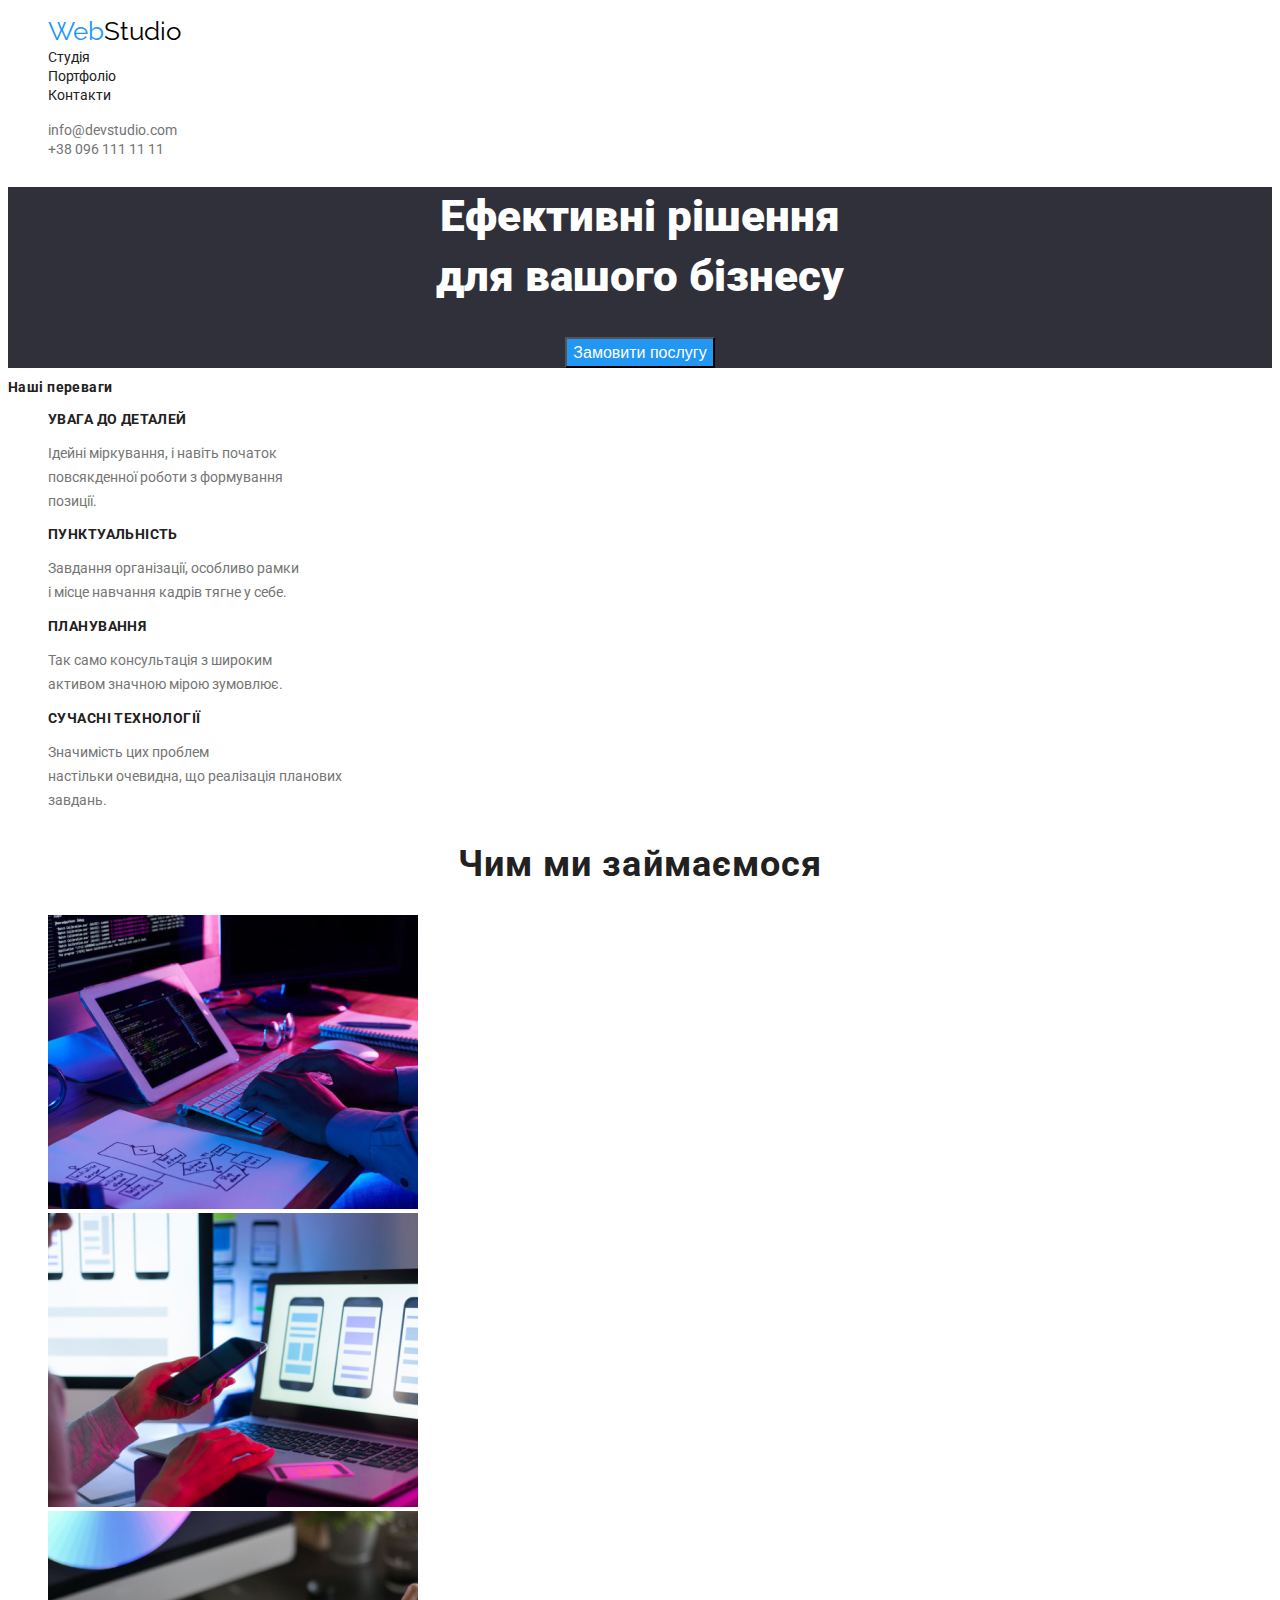
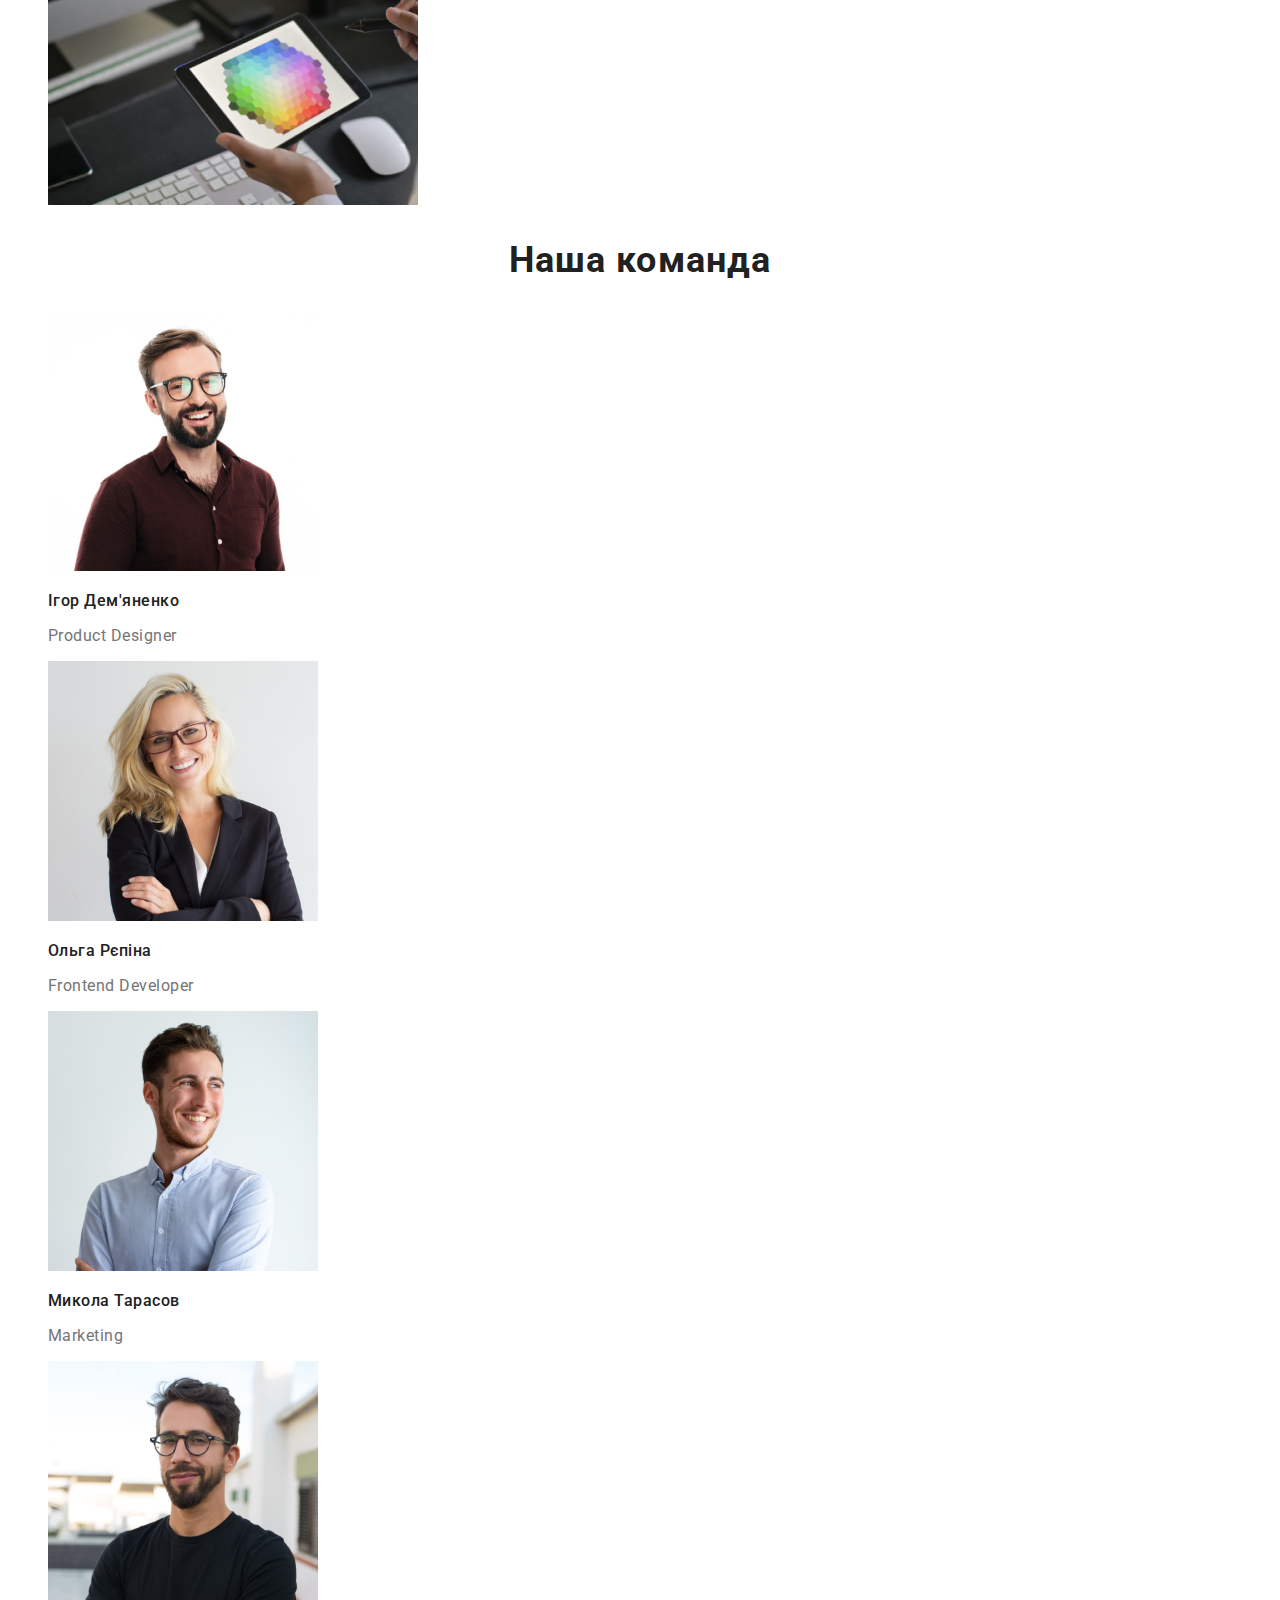
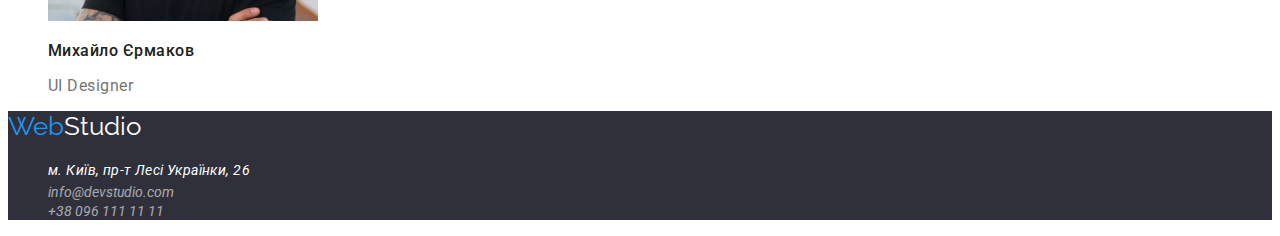
==== index.html @ a2e58125 "goit-marcup-hw-02" ====
<!DOCTYPE html>
<html lang="uk">

<head>
    <meta charset="UTF-8">
    <meta http-equiv="X-UA-Compatible" content="IE=edge">
    <meta name="viewport" content="width=device-width, initial-scale=1.0">
    <title>Document</title>
    <link
    href="https://fonts.googleapis.com/css2?family=Montserrat:ital,wght@0,700;1,400&family=Raleway:wght@700&family=Roboto:wght@400;500;700;900&display=swap"
    rel="stylesheet">
    <link rel="stylesheet" href="./css/styles.css">
</head>

<body>
    <!--header-->
    <header>
        <nav>
            <ul class="list">
            <a href="./index.html" class="logo"><span class="logo-first-part">Web</span><span
                class="logo-second-part">Studio</span> </a>
                <li><a href="#" class="link">Студія</a></li>
                <li><a href="./portfolio.html" class="link">Портфоліо</a></li>
                <li><a href="#" class="link">Контакти</a></li>
            </ul>
        </nav>
        <ul class="list">
            <li><a href="mailto:info@devstudio.com" class="mail">info@devstudio.com</a></li>
            <li><a href="tel:+380961111111" class="tel">+38 096 111 11 11</a></li>
        </ul>
    </header>
    <!--main-->
    <main>
        <!--1 sektion-->
        <section class="hero">
            <h1 class="hero-title">Ефективні рішення<br>для вашого бізнесу</h1>
            <button type="submit" class="button">Замовити послугу</button>
        </section>
        <!--2 sektion-->
        <section>
            <h2 class="title">Наші переваги</h2>
            <ul class="list">
                <li>
                    <h3 class="work">УВАГА ДО ДЕТАЛЕЙ</h3>
                    <p class="work-title">Ідейні міркування, і навіть початок<br> повсякденної роботи з формування<br> позиції.</p>
                </li>
                <li>
                    <h3 class="work">ПУНКТУАЛЬНІСТЬ</h3>
                    <p class="work-title">Завдання організації, особливо рамки<br> і місце навчання кадрів тягне у себе.</p>
                </li>

                <li>
                    <h3 class="work">ПЛАНУВАННЯ</h3>
                    <p class="work-title">Так само консультація з широким<br> активом значною мірою зумовлює.</p>
                </li>
                <li>
                    <h3 class="work">СУЧАСНІ ТЕХНОЛОГІЇ</h3>
                    <p class="work-title">Значимість цих проблем<br> настільки очевидна, що реалізація планових<br> завдань.</p>
                </li>
            </ul>
        </section>
        <!--3 section-->
        <section>
            <h2 class="title-work">Чим ми займаємося</h2>
            <ul class="list">
                <li><img src="./images/section3/computer.jpg" alt="робота за комп'ютером" width="370" height="294"></li>
                <li><img src="./images/section3/telephone.jpg" alt="робота з телефоном" width="370" height="294"></li>
                <li><img src="./images/section3/tablet.jpg" alt="робота з планшетом" width="370" height="294"></li>
            </ul>
        </section>
        <!--4 Секція-->
        <section>
            <h2 class="title-team">Наша команда</h2>
            <ul class="list">
                <li><img src="./images/section4/product.jpg" alt="Ігор Дем'яненко" width="270" height="260">
                    <h3 class="team">Ігор Дем'яненко</h3>
                    <p class="people">Product Designer</p>
                </li>
                <li><img src="./images/section4/frontend.jpg" alt="Ольга Рєпіна" width="270" height="260">
                    <h3 class="team">Ольга Рєпіна</h3>
                    <p class="people">Frontend Developer</p>
                </li>
                <li><img src="./images/section4/marketing.jpg" alt="Микола Тарасов" width="270" height="260">
                    <h3 class="team">Микола Тарасов</h3>
                    <p class="people">Marketing</p>
                </li>
                <li><img src="./images/section4/designer.jpg" alt="Михайло Єрмаков" width="270" height="260">
                    <h3 class="team">Михайло Єрмаков</h3>
                    <p class="people">UI Designer</p>
                </li>
            </ul>
        </section>
    </main>
    <!--footer-->
    <footer class="page-footer">
        <a href="./index.html" class="logo"><span class="logo-first-part">Web</span><span
            class="logo-second">Studio</span> </a>
        <address>
            <ul class="list">
                <li><a href="https://goo.gl/maps/5bwDjXCC3WstTkkj8" target="_blank" rel="noopener nofollow noreferrer"
                        class="adres-footer">м. Київ, пр-т Лесі Українки, 26</a></li>
                <li><a href="email:info@devstudio.com" class="mail-footer">info@devstudio.com</a></li>
                <li><a href="tel:+380961111111" class="tel-footer">+38 096 111 11 11</a></li>
            </ul>
        </address>
    </footer>

</body>

</html>
---- css/styles.css ----
:root {
  ---primary-text-color: #757575;
  --title-text-color: #212121;
  --accent-color: #2196f3;
  --primary-white-color: #ffffff;
}
.list {
  list-style: none;
}

a {
  text-decoration: none;
  list-style: none;
}
/* logo */
.logo {
  font-family: Raleway;
  font-size: 26px;
  line-height: 1.19;
}

.logo-first-part {
  color: var(--accent-color);
}
.logo-second {
  color: var(--primary-white-color);
}
.logo-second-part {
  color: #000000;
}
/* header */
.link:hover,
.link:focus {
  color: var(--accent-color);
  background-color: var(--primary-white-color);
}
.link {
  font-family: Roboto;
  font-style: Medium;
  font-size: 14px;
  line-height: 1.14;
  line-height: 100%;
  color: var(--title-text-color);
}
.mail:focus,
.mail:hover {
  color: var(--accent-color);
  background-color: var(--primary-white-color);
}
.tel:focus,
.tel:hover {
  color: var(--accent-color);
  background-color: var(--primary-white-color);
}
.tel,
.mail {
  font-family: Roboto;
  font-style: Medium;
  font-size: 14px;
  line-height: 1.14;
  line-height: 100%;
  color: var(---primary-text-color);
}
body {
  background-color: var(--primary-white-color);
  font-family: Roboto, sans-serif;
  font-style: normal;
  color: var(--title-text-color);
}
/*1 sektion */
.hero {
  background-color: #2f303a;
  text-align: center;
}
.hero-title {
  font-weight: 900;
  font-size: 44px;
  line-height: 1.36;
  color: var(--primary-white-color);
}
.button {
  font-size: Bold;
  font-size: 16px;
  line-height: 1.88;
  line-height: 160%;
  color: var(--primary-white-color);
  background-color: var(--accent-color);
}
.button:hover,
.button:focus {
  color: var(--primary-white-color);
  background-color: var(--accent-color);
}
/*2 sektion */
.title {
  font-size: 14px;
  line-height: 1.14;
  letter-spacing: 0.03em;
}
.work {
  font-size: 14px;
  line-height: 1.14;
  letter-spacing: 0.03em;
}
.work-title {
  font-weight: 400;
  font-size: 14px;
  line-height: 1.71;
  color: var(---primary-text-color);
}
/*3 sektion */
.title-work {
  font-size: 36px;
  line-height: 1.17;
  text-align: center;
  letter-spacing: 0.03em;
}
/*4 sektion */
.title-team {
  font-size: 36px;
  line-height: 1.17;
  text-align: center;
  letter-spacing: 0.03em;
}
.team {
  font-weight: 500;
  font-size: 16px;
  line-height: 1.19;
  letter-spacing: 0.03em;
}
.people {
  font-size: 16px;
  line-height: 1.19;
  letter-spacing: 0.03em;
  color: var(---primary-text-color);
}
/*footer*/
.page-footer {
  background-color: #2f303a;
}
.tel-footer,
.mail-footer {
  font-family: Roboto;
  font-style: Medium;
  font-size: 14px;
  line-height: 1.14;
  line-height: 100%;
  color: rgba(255, 255, 255, 0.6);
}
.tel-footer:hover,
.tel-footer:focus {
  color: var(--accent-color);
  background-color: var(--primary-white-color);
}
.mail-footer:hover,
.mail-footer:focus {
  color: var(--accent-color);
  background-color: var(--primary-white-color);
}

.adres-footer {
  font-size: 14px;
  line-height: 24px;
  letter-spacing: 0.03em;
  color: var(--primary-white-color);
}
.button-portfolio {
  font-weight: 500;
  font-size: 16px;
  line-height: 26px;
  background-color: #f5f4fa;
}
.button-portfolio:focus,
.button-portfolio:hover {
  color: var(--primary-white-color);
  background-color: var(--accent-color);
}
/*first section*/
.projekts {
  font-size: 18px;
  line-height: 36px;
}
.hero-projekts {
  font-weight: 700;
  font-size: 18px;
  line-height: 36px;
  letter-spacing: 0.06em;
  color: var(---primary-text-color);
}
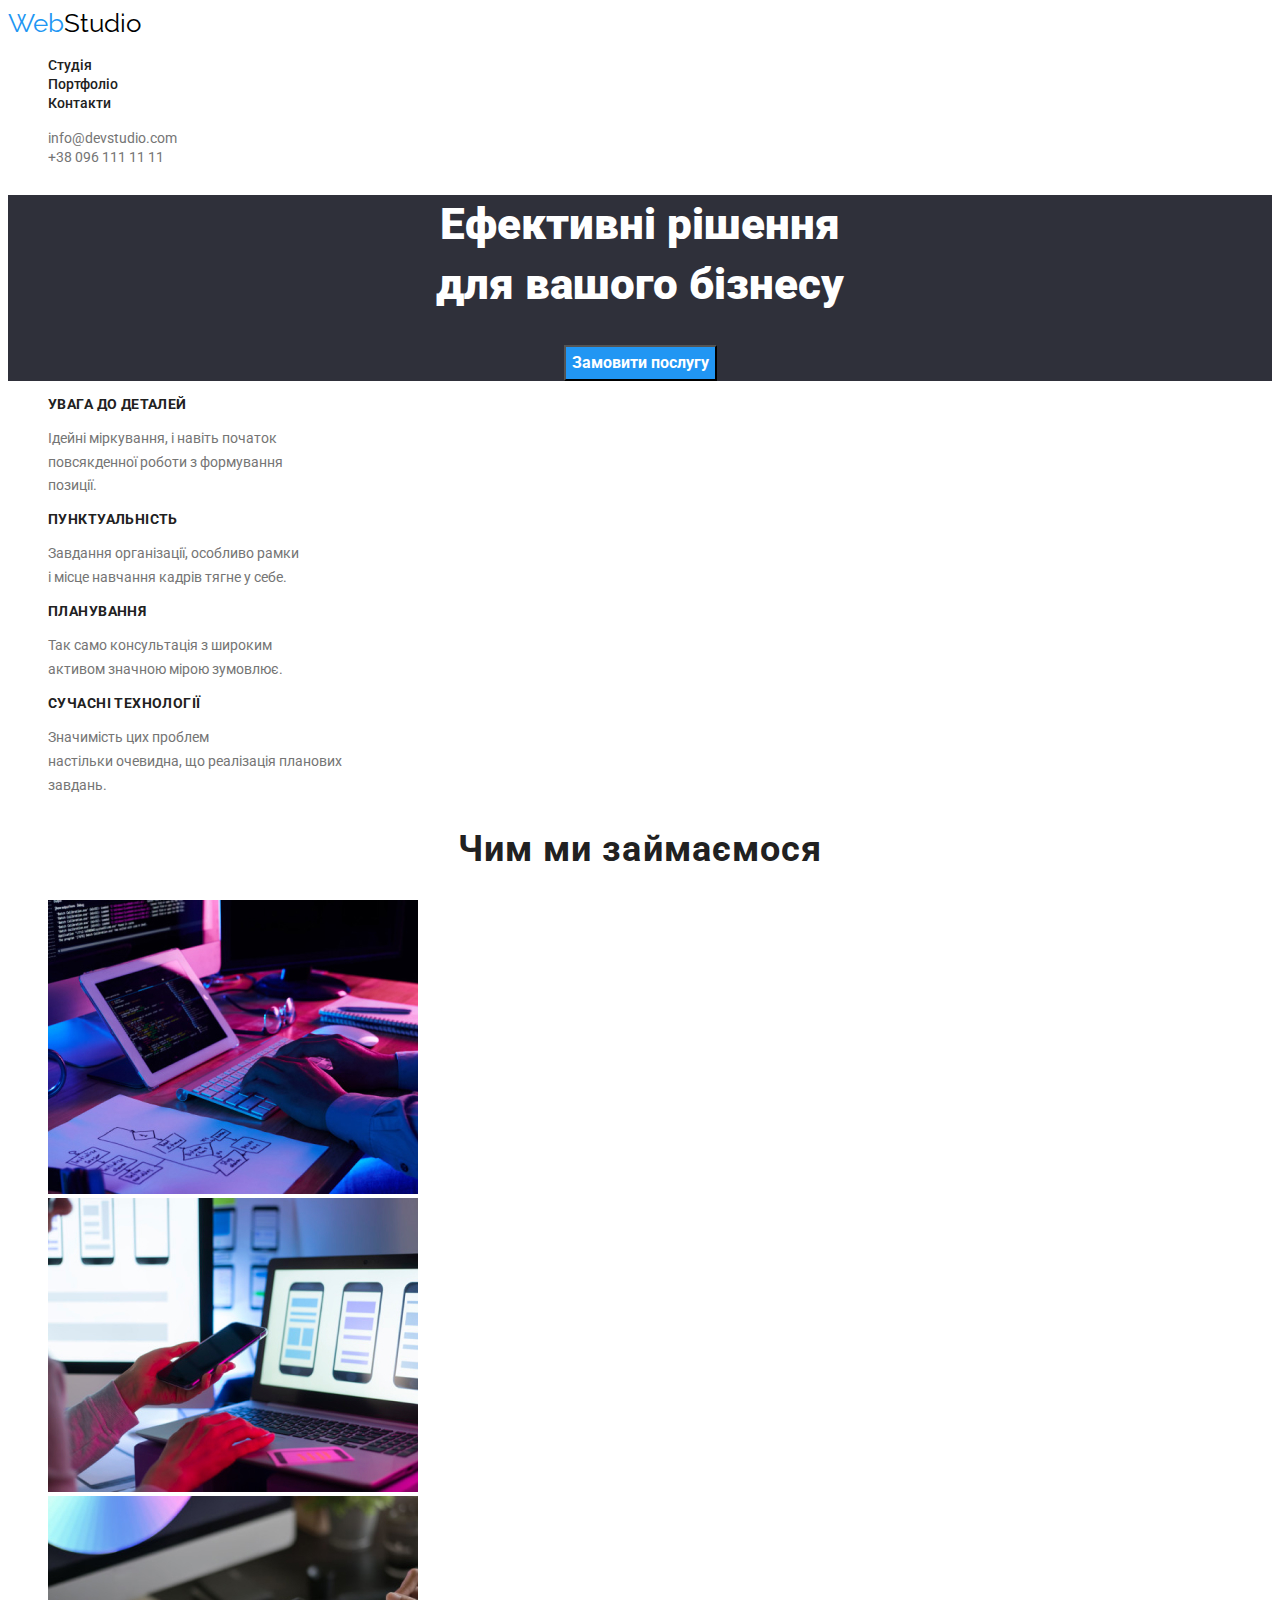
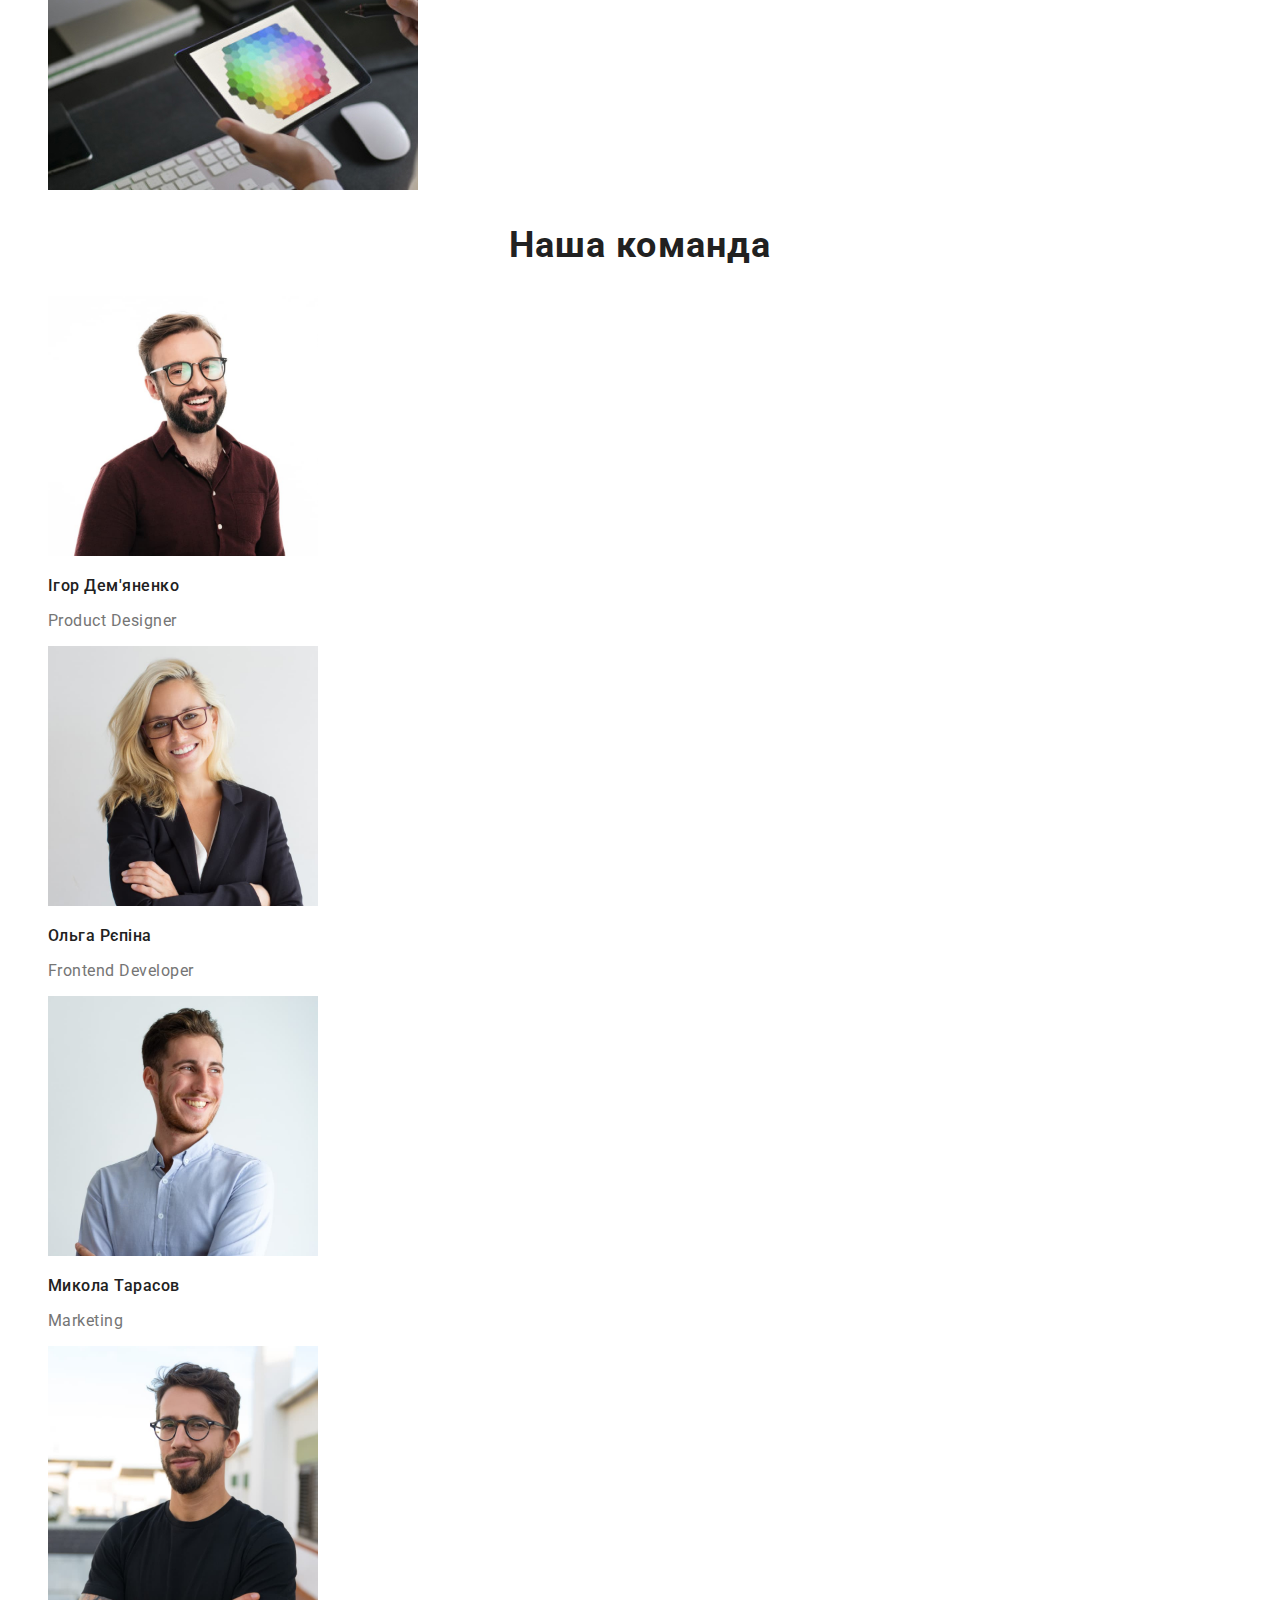
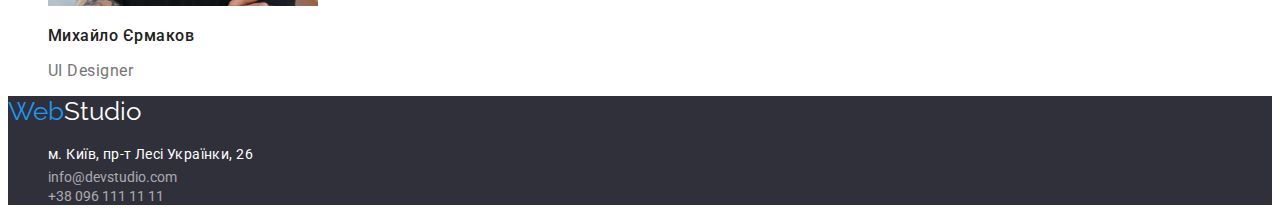
==== commit 36c8b8ce: "work-on-mistakes" ====
--- a/index.html
+++ b/index.html
@@ -7,7 +7,7 @@
     <meta name="viewport" content="width=device-width, initial-scale=1.0">
     <title>Document</title>
     <link
-    href="https://fonts.googleapis.com/css2?family=Montserrat:ital,wght@0,700;1,400&family=Raleway:wght@700&family=Roboto:wght@400;500;700;900&display=swap"
+    href="https://fonts.googleapis.com/css2?family=Raleway:wght@700&family=Roboto:wght@400;500;700;900&display=swap"
     rel="stylesheet">
     <link rel="stylesheet" href="./css/styles.css">
 </head>
@@ -16,9 +16,9 @@
     <!--header-->
     <header>
         <nav>
-            <ul class="list">
             <a href="./index.html" class="logo"><span class="logo-first-part">Web</span><span
                 class="logo-second-part">Studio</span> </a>
+            <ul class="list">
                 <li><a href="#" class="link">Студія</a></li>
                 <li><a href="./portfolio.html" class="link">Портфоліо</a></li>
                 <li><a href="#" class="link">Контакти</a></li>
@@ -38,7 +38,7 @@
         </section>
         <!--2 sektion-->
         <section>
-            <h2 class="title">Наші переваги</h2>
+            <h2 class="caption">Наші переваги</h2>
             <ul class="list">
                 <li>
                     <h3 class="work">УВАГА ДО ДЕТАЛЕЙ</h3>
--- a/css/styles.css
+++ b/css/styles.css
@@ -4,6 +4,11 @@
   --accent-color: #2196f3;
   --primary-white-color: #ffffff;
 }
+body {
+  background-color: var(--primary-white-color);
+  font-family: "Roboto", sans-serif;
+  color: var(--title-text-color);
+}
 .list {
   list-style: none;
 }
@@ -35,11 +40,10 @@
   background-color: var(--primary-white-color);
 }
 .link {
-  font-family: Roboto;
-  font-style: Medium;
-  font-size: 14px;
-  line-height: 1.14;
-  line-height: 100%;
+  font-family: "Roboto";
+  font-weight: 500;
+  font-size: 14px;
+  line-height: 1.14;
   color: var(--title-text-color);
 }
 .mail:focus,
@@ -54,19 +58,12 @@
 }
 .tel,
 .mail {
-  font-family: Roboto;
-  font-style: Medium;
-  font-size: 14px;
-  line-height: 1.14;
-  line-height: 100%;
-  color: var(---primary-text-color);
-}
-body {
-  background-color: var(--primary-white-color);
-  font-family: Roboto, sans-serif;
-  font-style: normal;
-  color: var(--title-text-color);
-}
+  font-family: "Roboto";
+  font-size: 14px;
+  line-height: 1.14;
+  color: var(---primary-text-color);
+}
+
 /*1 sektion */
 .hero {
   background-color: #2f303a;
@@ -79,10 +76,10 @@
   color: var(--primary-white-color);
 }
 .button {
-  font-size: Bold;
   font-size: 16px;
   line-height: 1.88;
-  line-height: 160%;
+  font-weight: 700;
+  font-family: inherit;
   color: var(--primary-white-color);
   background-color: var(--accent-color);
 }
@@ -140,34 +137,38 @@
 }
 .tel-footer,
 .mail-footer {
-  font-family: Roboto;
-  font-style: Medium;
-  font-size: 14px;
-  line-height: 1.14;
-  line-height: 100%;
+  font-family: "Roboto";
+  font-size: 14px;
+  line-height: 1.14;
   color: rgba(255, 255, 255, 0.6);
+  font-style: normal;
 }
 .tel-footer:hover,
 .tel-footer:focus {
   color: var(--accent-color);
-  background-color: var(--primary-white-color);
 }
 .mail-footer:hover,
 .mail-footer:focus {
   color: var(--accent-color);
-  background-color: var(--primary-white-color);
 }
 
 .adres-footer {
-  font-size: 14px;
-  line-height: 24px;
-  letter-spacing: 0.03em;
-  color: var(--primary-white-color);
+  font-family: "Roboto";
+  font-style: normal;
+  font-size: 14px;
+  line-height: 1.71;
+  letter-spacing: 0.03em;
+  color: var(--primary-white-color);
+}
+.adres-footer:hover,
+.adres-footer:focus {
+  color: var(--accent-color);
 }
 .button-portfolio {
+  font-family: inherit;
   font-weight: 500;
   font-size: 16px;
-  line-height: 26px;
+  line-height: 1.63;
   background-color: #f5f4fa;
 }
 .button-portfolio:focus,
@@ -178,12 +179,24 @@
 /*first section*/
 .projekts {
   font-size: 18px;
-  line-height: 36px;
+  line-height: 2;
 }
 .hero-projekts {
-  font-weight: 700;
-  font-size: 18px;
-  line-height: 36px;
-  letter-spacing: 0.06em;
-  color: var(---primary-text-color);
-}
+  font-weight: 400;
+  font-size: 16px;
+  line-height: 1.88px;
+  color: var(---primary-text-color);
+}
+.caption {
+  position: absolute;
+  width: 1px;
+  height: 1px;
+  margin: -1px;
+  border: 0;
+  padding: 0;
+
+  white-space: nowrap;
+  clip-path: inset(100%);
+  clip: rect(0 0 0 0);
+  overflow: hidden;
+}
